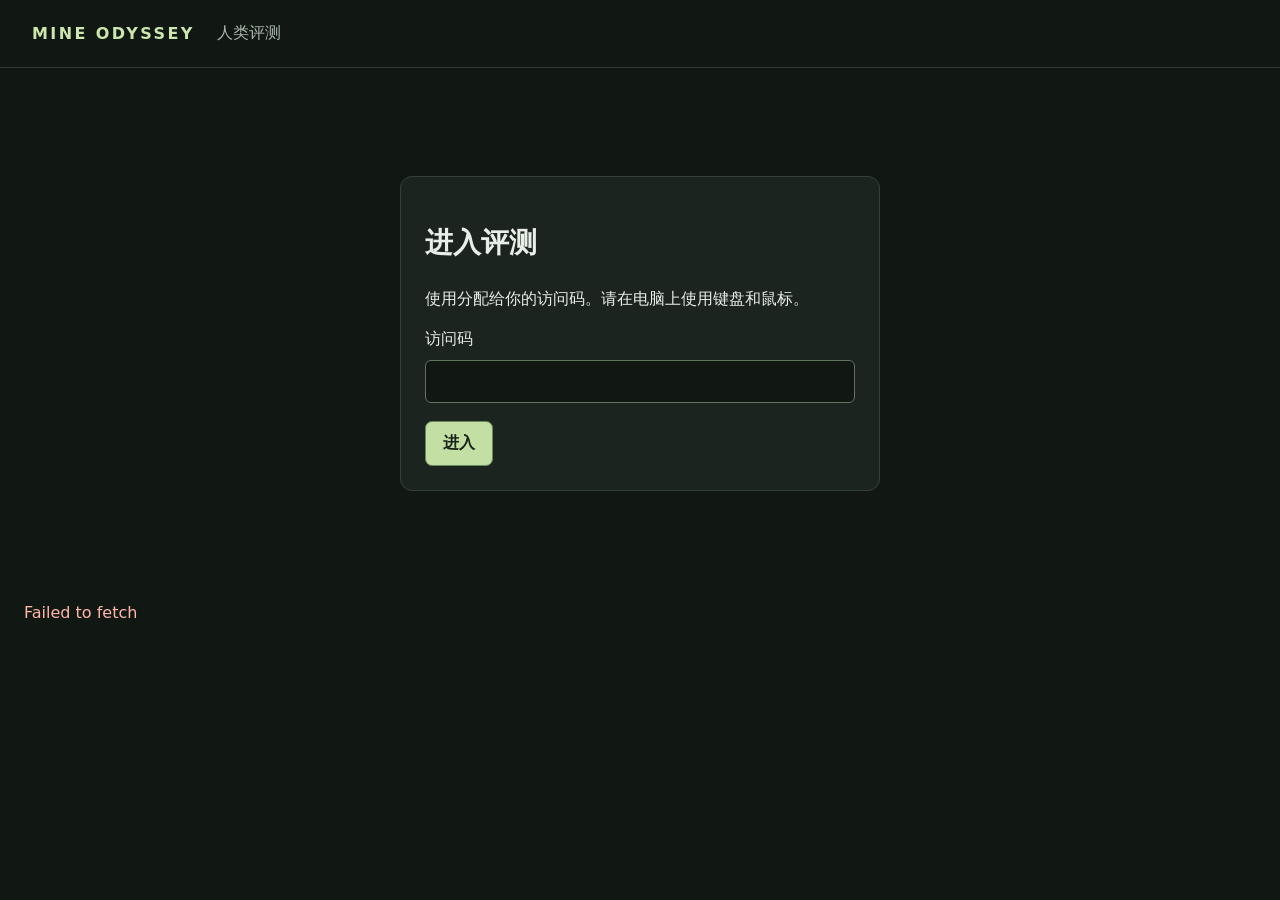
==== human-evaluation/index.html @ 916edf91 "Add controlled human evaluation portal" ====
<!doctype html>
<html lang="zh-CN"><head><meta charset="utf-8"><meta name="viewport" content="width=device-width,initial-scale=1"><meta name="robots" content="noindex,nofollow"><meta name="referrer" content="no-referrer"><link rel="icon" href="../favicon.svg"><title>Mine Odyssey · Human Evaluation</title><link rel="stylesheet" href="./style.css"><script src="./connection.js" defer></script><script src="./app.js" defer></script></head>
<body><header><a class="brand" href="../">MINE ODYSSEY</a><span>人类评测</span><span id="identity"></span></header>
<main><section id="login" class="card"><h1>进入评测</h1><p>使用分配给你的访问码。请在电脑上使用键盘和鼠标。</p><form id="login-form"><label>访问码<input id="code" type="password" autocomplete="off" required maxlength="128"></label><button>进入</button></form></section>
<section id="workspace" hidden><div class="topline"><span id="status">准备中</span><span id="timer"></span></div>
<div class="layout"><section class="game-panel"><div id="screen-wrap"><img id="screen" alt="Minecraft 第一人称画面" draggable="false"><div id="cover">环境就绪后，点击开始任务。</div></div><p class="hint">点击画面控制视角 · Esc 释放鼠标 · WASD 移动 · 空格跳跃 · Shift 潜行 · Ctrl 疾跑 · 右键交互 · M 地图</p><div id="map-controls" hidden><button data-pan="0,80">地图 ↑</button><button data-pan="80,0">←</button><button data-pan="-80,0">→</button><button data-pan="0,-80">↓</button><button data-zoom="zoom_in">放大</button><button data-zoom="zoom_out">缩小</button></div></section>
<aside class="card"><span class="eyebrow" id="kind"></span><h2>任务说明</h2><p id="prompt">点击准备，载入后台分配的任务。</p><div class="actions"><button id="prepare">准备下一项任务</button><button id="start" hidden>开始任务</button><button id="map" hidden>打开地图</button><button id="state" hidden>查询自身状态</button><button id="claim" hidden>提交完成</button><button id="abandon" class="quiet" hidden>放弃本次任务</button></div><p id="feedback" aria-live="polite"></p><pre id="self-state" hidden></pre><details><summary>评测规则</summary><p>按要求依次到达各个地点，最后提交完成。每项任务最多提交 3 次，时间上限 6 小时。断线后时间继续，重新连接可继续同一次任务。正式任务不能自行重开。</p><p>地图可查看、平移和缩放。不能传送、使用自动导航或修改游戏设置。练习任务单独标记，不计入正式成绩。</p></details></aside></div></section><p id="error" role="alert"></p></main></body></html>
---- human-evaluation/style.css ----
:root{color-scheme:dark;font-family:system-ui,-apple-system,"Segoe UI",sans-serif;background:#111713;color:#e9eee9}*{box-sizing:border-box}body{margin:0}header{height:68px;border-bottom:1px solid #303b32;display:flex;gap:22px;align-items:center;padding:0 32px;color:#a9b8ac}.brand{color:#cce7ad;font-weight:800;letter-spacing:.15em}#identity{margin-left:auto;font-size:14px}main{max-width:1400px;margin:28px auto;padding:0 24px}.card{background:#1b241e;border:1px solid #354337;border-radius:12px;padding:24px}#login{max-width:480px;margin:12vh auto}h1{font-size:28px}h2{font-size:20px;margin:12px 0}p{line-height:1.7}label{display:block}input{display:block;width:100%;padding:13px;margin:10px 0 18px;background:#111713;color:#e9eee9;border:1px solid #627561;border-radius:6px}button{border:1px solid #6a875e;background:#c4dfa3;color:#182318;border-radius:7px;padding:11px 17px;font:inherit;font-weight:650;cursor:pointer}button:disabled{opacity:.5;cursor:wait}button.quiet{background:transparent;color:#bdc9c0;border-color:#59675e}.layout{display:grid;grid-template-columns:minmax(600px,1fr) 330px;gap:24px;align-items:start}.topline{display:flex;justify-content:space-between;margin:0 0 16px;color:#b9c8bc}.game-panel{min-width:0}#screen-wrap{position:relative;aspect-ratio:4/3;background:#070a08;border:1px solid #354337;border-radius:8px;overflow:hidden}#screen{width:100%;height:100%;object-fit:contain;user-select:none}#cover{position:absolute;inset:0;display:grid;place-items:center;text-align:center;background:#111713;padding:24px;color:#b9c8bc}#cover[hidden]{display:none}.hint{font-size:13px;color:#9aaa9e}.actions{display:flex;flex-direction:column;gap:10px;margin:24px 0}.eyebrow{color:#c4dfa3;font-size:13px}.quiet{font-weight:400}#prompt{white-space:pre-wrap;font-size:15px}#error{color:#ffb7a8;min-height:24px}#feedback{color:#d4e8bb;white-space:pre-wrap}pre{white-space:pre-wrap;word-break:break-word;font-size:12px;background:#111713;padding:12px;border-radius:6px}details{font-size:13px;color:#a9b8ac}summary{cursor:pointer}#map-controls{display:flex;gap:6px;flex-wrap:wrap}#map-controls[hidden],[hidden]{display:none!important}@media(max-width:1000px){.layout{grid-template-columns:1fr}aside{max-width:none}header{padding:0 20px}.hint{font-size:12px}}

.brand{text-decoration:none}.brand:focus-visible,button:focus-visible{outline:2px solid #e9eee9;outline-offset:4px}
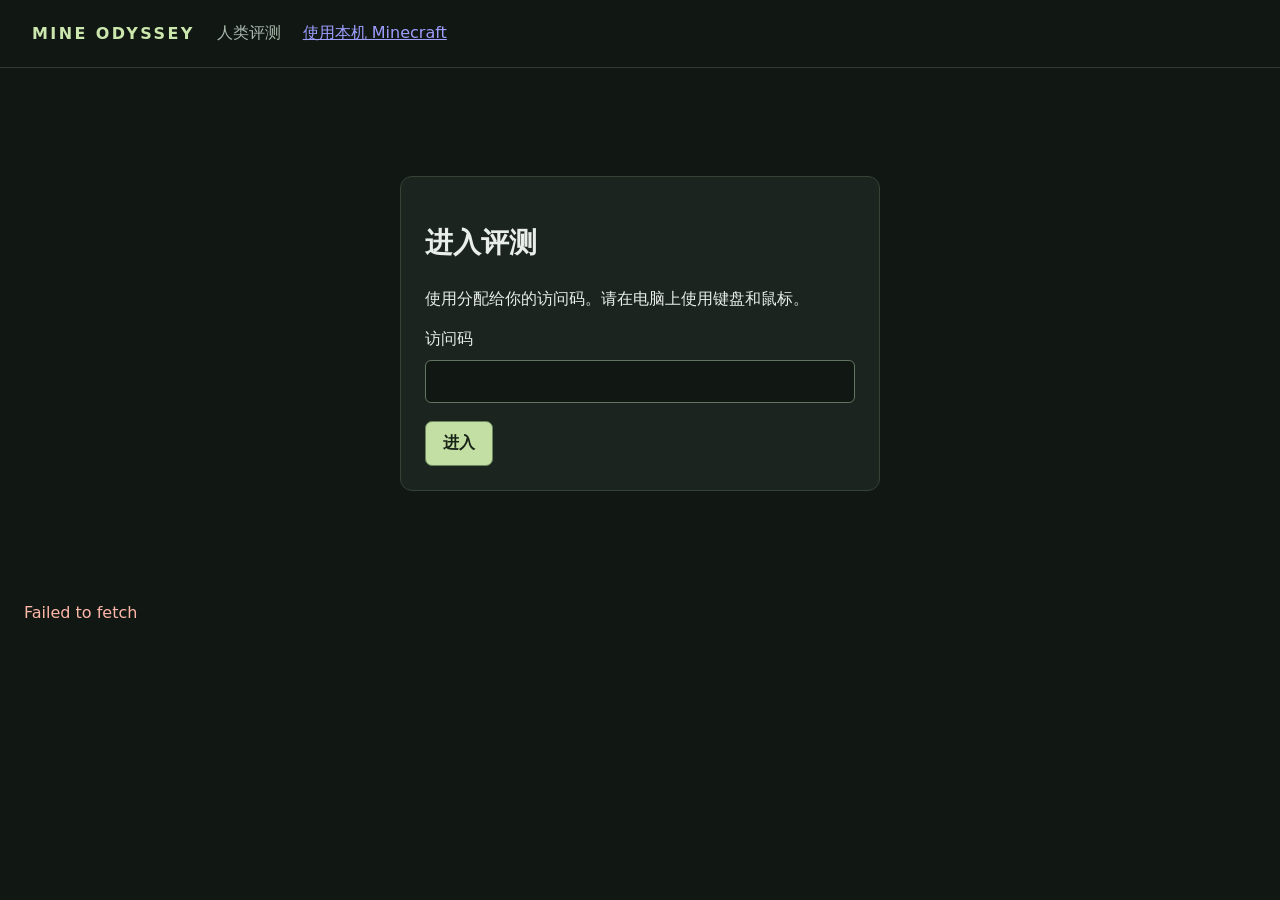
==== commit 21947539: "Add native Minecraft human evaluation entry for macOS" ====
--- a/human-evaluation/index.html
+++ b/human-evaluation/index.html
@@ -1,6 +1,6 @@
 <!doctype html>
 <html lang="zh-CN"><head><meta charset="utf-8"><meta name="viewport" content="width=device-width,initial-scale=1"><meta name="robots" content="noindex,nofollow"><meta name="referrer" content="no-referrer"><link rel="icon" href="../favicon.svg"><title>Mine Odyssey · Human Evaluation</title><link rel="stylesheet" href="./style.css"><script src="./connection.js" defer></script><script src="./app.js" defer></script></head>
-<body><header><a class="brand" href="../">MINE ODYSSEY</a><span>人类评测</span><span id="identity"></span></header>
+<body><header><a class="brand" href="../">MINE ODYSSEY</a><span>人类评测</span><a href="./native/">使用本机 Minecraft</a><span id="identity"></span></header>
 <main><section id="login" class="card"><h1>进入评测</h1><p>使用分配给你的访问码。请在电脑上使用键盘和鼠标。</p><form id="login-form"><label>访问码<input id="code" type="password" autocomplete="off" required maxlength="128"></label><button>进入</button></form></section>
 <section id="workspace" hidden><div class="topline"><span id="status">准备中</span><span id="timer"></span></div>
 <div class="layout"><section class="game-panel"><div id="screen-wrap"><img id="screen" alt="Minecraft 第一人称画面" draggable="false"><div id="cover">环境就绪后，点击开始任务。</div></div><p class="hint">点击画面控制视角 · Esc 释放鼠标 · WASD 移动 · 空格跳跃 · Shift 潜行 · Ctrl 疾跑 · 右键交互 · M 地图</p><div id="map-controls" hidden><button data-pan="0,80">地图 ↑</button><button data-pan="80,0">←</button><button data-pan="-80,0">→</button><button data-pan="0,-80">↓</button><button data-zoom="zoom_in">放大</button><button data-zoom="zoom_out">缩小</button></div></section>
